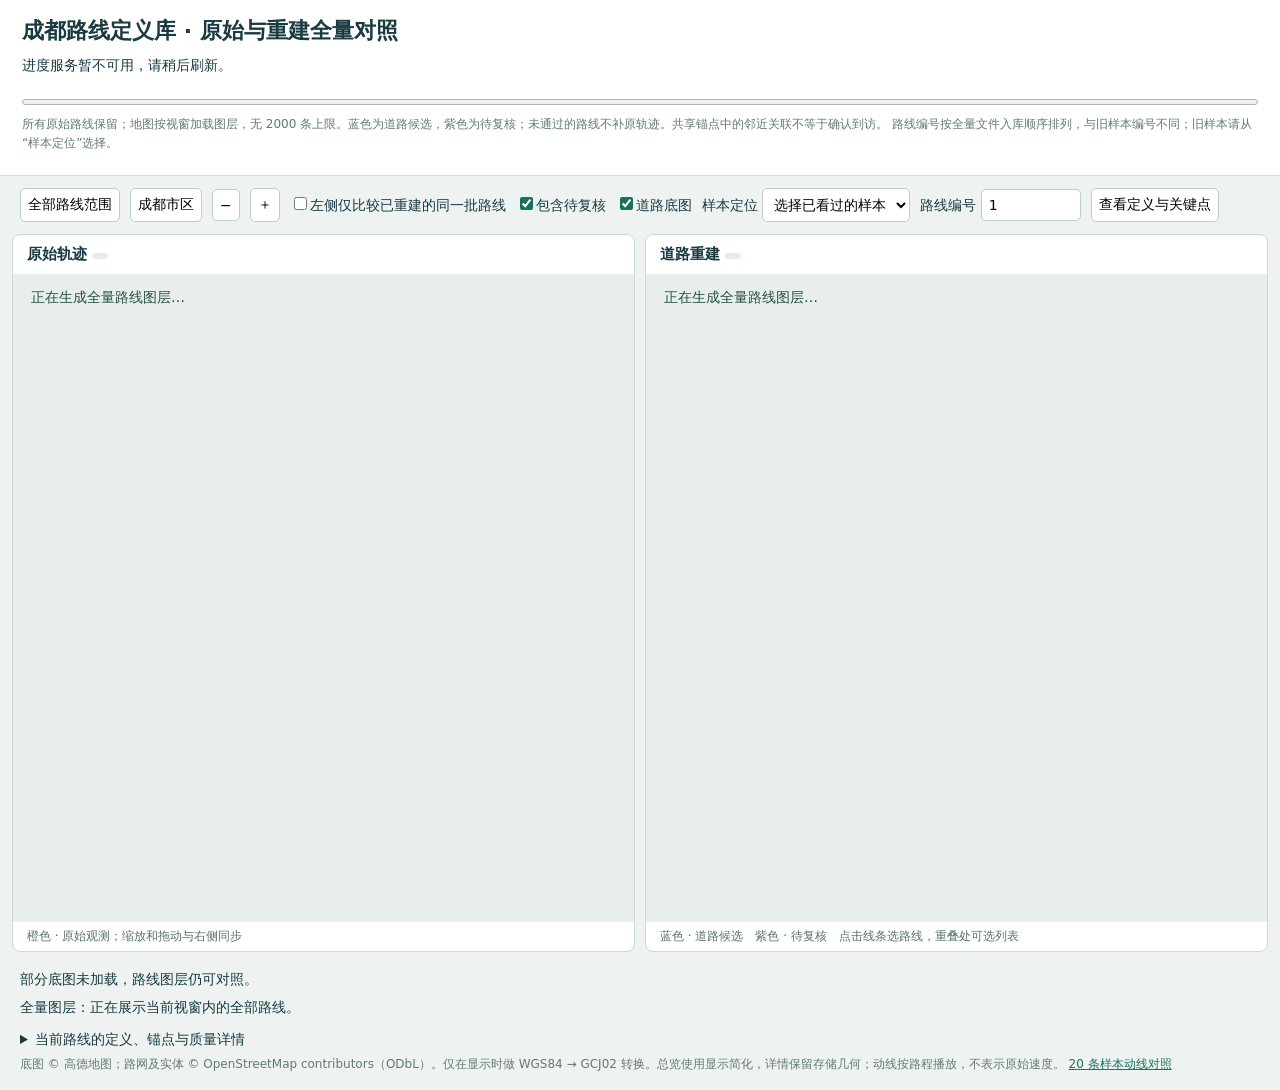
==== gpx_dedupe_project/route_semantics/city_view.html @ db8df90c "feat(route_semantics): 建立成都关键点库与按需重建流程 原因: 历史 GPS 轨迹需要提炼为可追溯的有序关键点定义，再在真实步行路网上生成可检查、可更新的几何。单纯保存轨迹或接收" ====
<!doctype html><html lang="zh-CN"><meta charset="utf-8"><meta name="viewport" content="width=device-width,initial-scale=1"><title>成都路线定义库 · 全量对照</title>
<style>
*{box-sizing:border-box}body{margin:0;font:14px system-ui,sans-serif;color:#183a40;background:#eef3f1}header{padding:16px 22px;background:white;border-bottom:1px solid #d6e1dd}h1{font-size:22px;margin:0 0 8px}p{margin:6px 0;line-height:1.6}.muted{color:#617976;font-size:12px}.toolbar{display:flex;gap:10px;flex-wrap:wrap;align-items:center;padding:12px 20px}button,select,input{font:inherit;padding:7px;border:1px solid #bbceca;border-radius:5px;background:white}button{cursor:pointer}input[type=number]{width:100px}input[type=checkbox]{accent-color:#18715b}.stats{display:flex;gap:18px;flex-wrap:wrap;margin-top:10px}.stat strong{font-size:19px;margin-left:7px}progress{width:100%;height:12px;margin-top:10px}.maps{display:grid;grid-template-columns:1fr 1fr;gap:10px;padding:0 12px}.pane{background:white;border:1px solid #cbdad5;border-radius:8px;overflow:hidden}.pane h2{margin:0;padding:10px 14px;font-size:15px}canvas{width:100%;height:72vh;min-height:470px;display:block;touch-action:none;cursor:grab}.notes{padding:10px 20px}#detail{max-height:220px;overflow:auto;font-size:12px;padding:12px;background:white;white-space:pre-wrap;overflow-wrap:anywhere}.badge{display:inline-block;padding:3px 8px;border-radius:20px;background:#e4eee9}a{color:#167360}.legend{font-size:12px;padding:6px 14px;color:#58726c}#motion{display:none;gap:8px;align-items:center}#seek{width:200px} @media(max-width:700px){.maps{grid-template-columns:1fr}canvas{height:60vh;min-height:360px}.stats{gap:8px}h1{font-size:19px}.toolbar{padding:10px}}
</style><header><h1>成都路线定义库 · 原始与重建全量对照</h1><p id="run">正在读取处理进度…</p><div class="stats" id="stats"></div><progress id="progress" max="1" value="0"></progress><p class="muted">所有原始路线保留；地图按视窗加载图层，无 2000 条上限。蓝色为道路候选，紫色为待复核；未通过的路线不补原轨迹。共享锚点中的邻近关联不等于确认到访。 路线编号按全量文件入库顺序排列，与旧样本编号不同；旧样本请从“样本定位”选择。</p></header>
<div class="toolbar"><button id="home">全部路线范围</button><button id="urban">成都市区</button><button id="out">−</button><button id="in">＋</button><label><input type="checkbox" id="matched">左侧仅比较已重建的同一批路线</label><label><input type="checkbox" id="review" checked>包含待复核</label><label><input type="checkbox" id="base" checked>道路底图</label><label>样本定位 <select id="sample"><option value="">选择已看过的样本</option></select></label><label>路线编号 <input type="number" id="route-id" min="1" value="1"></label><button id="open">查看定义与关键点</button><span id="motion"><button id="play">▶ 动线</button><input id="seek" type="range" min="0" max="1000" value="0"><span id="percent">0%</span></span></div>
<div class="maps"><section class="pane"><h2>原始轨迹 <span class="badge" id="original-count"></span></h2><canvas id="original" aria-label="原始成都路线全量地图"></canvas><div class="legend">橙色 · 原始观测；缩放和拖动与右侧同步</div></section><section class="pane"><h2>道路重建 <span class="badge" id="rebuilt-count"></span></h2><canvas id="rebuilt" aria-label="成都道路重建全量地图"></canvas><div class="legend">蓝色 · 道路候选　紫色 · 待复核　点击线条选路线，重叠处可选列表</div></section></div>
<div class="notes"><p id="tiles">图层正在准备…</p><p id="selection"></p><div id="pick-options" style="display:flex;gap:8px;flex-wrap:wrap"></div><p id="pois" class="muted"></p><div id="fingerprints" hidden><p>路线定义指纹：<code id="version-fingerprint" style="overflow-wrap:anywhere"></code></p><p>道路核心指纹：<code id="core-fingerprint" style="overflow-wrap:anywhere"></code></p><p class="muted">指纹仅供比较，未执行自动去重；道路语义未确认时保留为空。</p></div><details><summary>当前路线的定义、锚点与质量详情</summary><pre id="detail">输入路线编号查看。原始坐标、关键点和重建几何分开保存；道路图版本及提取版本可追溯。</pre></details><p class="muted">底图 © 高德地图；路网及实体 © OpenStreetMap contributors（ODbL）。仅在显示时做 WGS84 → GCJ02 转换。总览使用显示简化，详情保留存储几何；动线按路程播放，不表示原始速度。 <a href="/reconstruction.html" target="_blank">20 条样本动线对照</a></p></div>
<script src="/motion.js"></script><script>
const $=id=>document.getElementById(id),panes=[$('original'),$('rebuilt')],images=new Map();let z=11,cx=0,cy=0,epoch='0',rawEpoch='0',selected=null,playing=false,progress=0,last=null,raf=0,tileErrors=0,knownExtent=null,initialExtent=false;
function gcj([lon,lat]){if(lon<72.004||lon>137.8347||lat<.8293||lat>55.8271)return[lon,lat];let x=lon-105,y=lat-35,a=-100+2*x+3*y+.2*y*y+.1*x*y+.2*Math.sqrt(Math.abs(x)),b=300+x+2*y+.1*x*x+.1*x*y+.1*Math.sqrt(Math.abs(x));a+=(20*Math.sin(6*x*Math.PI)+20*Math.sin(2*x*Math.PI))*2/3+(20*Math.sin(y*Math.PI)+40*Math.sin(y*Math.PI/3))*2/3+(160*Math.sin(y*Math.PI/12)+320*Math.sin(y*Math.PI/30))*2/3;b+=(20*Math.sin(6*x*Math.PI)+20*Math.sin(2*x*Math.PI))*2/3+(20*Math.sin(x*Math.PI)+40*Math.sin(x*Math.PI/3))*2/3+(150*Math.sin(x*Math.PI/12)+300*Math.sin(x*Math.PI/30))*2/3;const r=lat*Math.PI/180,m=1-.00669342162296594323*Math.sin(r)**2;return[lon+b*180/(6378245/Math.sqrt(m)*Math.cos(r)*Math.PI),lat+a*180/((6378245*(1-.00669342162296594323))/(m*Math.sqrt(m))*Math.PI)];}
function world(p,level=z){const[lon,lat]=gcj(p),s=256*2**level;return[(lon+180)/360*s,(1-Math.asinh(Math.tan(lat*Math.PI/180))/Math.PI)/2*s];}
function home(full=true){z=11;[cx,cy]=world([104.065,30.67]);if(full&&knownExtent){const a=world([knownExtent[0],knownExtent[1]],18),b=world([knownExtent[2],knownExtent[3]],18),level=18+Math.floor(Math.log2(Math.min((panes[0].clientWidth-80)/Math.abs(b[0]-a[0]),(panes[0].clientHeight-80)/Math.abs(b[1]-a[1]))));z=Math.max(3,Math.min(18,level));cx=(a[0]+b[0])/2/2**(18-z);cy=(a[1]+b[1])/2/2**(18-z);}selected=null;playing=false;progress=0;pickSerial++;$('pick-options').replaceChildren();$('motion').style.display='none';$('selection').textContent='全量图层：正在展示当前视窗内的全部路线。';schedule();}
function schedule(){if(!raf)raf=requestAnimationFrame(draw);}
const tileQueue=[];let activeTiles=0;
function wantedTile(url){const q=new URL(url,location.origin).searchParams,level=Number(q.get('z')),x=Number(q.get('x')),y=Number(q.get('y'));if(selected||level!==z)return false;const w=Math.max(...panes.map(c=>c.clientWidth)),h=Math.max(...panes.map(c=>c.clientHeight));if(x<Math.floor((cx-w/2)/256)||x>Math.floor((cx+w/2)/256)||y<Math.floor((cy-h/2)/256)||y>Math.floor((cy+h/2)/256))return false;const matched=$('matched').checked,review=$('review').checked;if(q.get('matched')!==((q.get('layer')==='original'&&matched)?'1':'0')||q.get('review')!==((q.get('layer')==='original'&&!matched)||review?'1':'0'))return false;return q.get('v')===(q.get('layer')==='original'&&!matched?rawEpoch:epoch);}
function drainTiles(){tileQueue.sort((a,b)=>a.priority-b.priority);while(activeTiles<2&&tileQueue.length){const index=tileQueue.findIndex(t=>t.url.includes('layer=rebuilt')||![...images.values()].some(i=>i.tileLoading&&i.routeLayer==='original'));if(index<0)break;const task=tileQueue.splice(index,1)[0],image=task.image;if(!wantedTile(task.url)){image.queued=false;image.skipped=true;continue;}activeTiles++;image.tileLoading=true;image.routeLayer=task.url.includes('layer=rebuilt')?'rebuilt':'original';image.queued=false;image.skipped=false;image.onload=()=>{image.tileLoading=false;image.ready=true;activeTiles--;drainTiles();schedule();};image.onerror=()=>{image.tileLoading=false;image.failed=true;activeTiles--;tileErrors++;$('tiles').textContent='部分路线图层未加载，已保留其他结果；可重新切换范围重试。';drainTiles();schedule();};image.src=task.url;}}

function img(url){let image=images.get(url);if(!image){image=new Image();image.referrerPolicy='no-referrer';images.set(url,image);if(images.size>500)images.delete(images.keys().next().value);if(!url.startsWith('/tiles')){image.onload=schedule;image.onerror=()=>{tileErrors++;$('tiles').textContent='部分底图未加载，路线图层仍可对照。';};image.src=url;}}
 if(url.startsWith('/tiles')&&!image.tileLoading&&!image.queued&&!image.ready&&!image.failed){image.queued=true;const q=new URL(url,location.origin).searchParams;tileQueue.push({url,image,priority:(q.get('layer')==='original'?1e12:0)+(Number(q.get('x'))*256+128-cx)**2+(Number(q.get('y'))*256+128-cy)**2});drainTiles();}return image;}
function drawLine(ctx,parts,color,width,canvas){ctx.strokeStyle=color;ctx.lineWidth=width;ctx.lineJoin='round';for(const part of parts||[]){ctx.beginPath();part.forEach((p,i)=>{const[x,y]=world(p),a=x-cx+canvas.clientWidth/2,b=y-cy+canvas.clientHeight/2;i?ctx.lineTo(a,b):ctx.moveTo(a,b);});ctx.stroke();}}
function draw(){raf=0;const now=performance.now();if(playing){if(last!==null)progress=(progress+(now-last)/12000)%1;last=now;$('seek').value=progress*1000;$('percent').textContent=Math.round(progress*100)+'%';}
 for(const index of [1,0]){const c=panes[index],ctx=c.getContext('2d'),w=c.clientWidth,h=c.clientHeight,d=devicePixelRatio||1;c.width=Math.round(w*d);c.height=Math.round(h*d);ctx.setTransform(d,0,0,d,0,0);ctx.fillStyle='#e8eeea';ctx.fillRect(0,0,w,h);const left=cx-w/2,top=cy-h/2;let readyRouteTiles=0;
 for(let tx=Math.floor(left/256);tx<=Math.floor((left+w)/256);tx++)for(let ty=Math.floor(top/256);ty<=Math.floor((top+h)/256);ty++){if(ty<0||ty>=2**z)continue;const x=((tx%2**z)+2**z)%2**z,dx=tx*256-left,dy=ty*256-top;if($('base').checked){const b=img(`https://wprd0${1+(x+ty)%4}.is.autonavi.com/appmaptile?lang=zh_cn&size=1&style=7&x=${x}&y=${ty}&z=${z}&ltype=3`);if(b.complete&&b.naturalWidth)ctx.drawImage(b,dx,dy,256,256);}if(!selected&&rawEpoch!=='0'){const layer=index?'rebuilt':'original',v=index||$('matched').checked?epoch:rawEpoch,t=img(`/tiles?layer=${layer}&z=${z}&x=${x}&y=${ty}&matched=${layer==='original'&&$('matched').checked?1:0}&review=${(layer==='original'&&!$('matched').checked)||$('review').checked?1:0}&v=${v}`);if(t.complete&&t.naturalWidth){ctx.drawImage(t,dx,dy,256,256);readyRouteTiles++;}}}
 if(selected&&index===1&&!selected.rebuilt.length){ctx.fillStyle='#526b65';ctx.font='14px system-ui';ctx.fillText('尚无可用道路几何，具体原因见地图下方。',18,28);}if(!selected&&!readyRouteTiles){ctx.fillStyle='#264f46';ctx.font='14px system-ui';ctx.fillText('正在生成全量路线图层…',18,28);}if(selected){const parts=index?selected.rebuilt:selected.original,color=index?(selected.state==='review'?'#8948b5':'#1668c8'):'#e1663a';drawLine(ctx,parts,'white',7,c);drawLine(ctx,parts,color,4,c);if(playing||progress>0){const track=index?selected.motionRebuilt:selected.motionOriginal,state=RouteMotion.at(track,progress);if(state){drawLine(ctx,[RouteMotion.tail(track,state)],'white',9,c);drawLine(ctx,[RouteMotion.tail(track,state)],color,6,c);const[x,y]=world(state.point, z),sx=x-cx+w/2,sy=y-cy+h/2;ctx.fillStyle=color;ctx.strokeStyle='white';ctx.lineWidth=3;ctx.beginPath();ctx.arc(sx,sy,7,0,Math.PI*2);ctx.fill();ctx.stroke();}}for(const part of selected.original){for(const[p,label]of [[part[0],'S'],[part.at(-1),'T']]){const[x,y]=world(p),sx=x-cx+w/2,sy=y-cy+h/2;ctx.fillStyle=label==='S'?'#277757':'#303d47';ctx.strokeStyle='white';ctx.lineWidth=2;ctx.beginPath();ctx.arc(sx,sy,11,0,Math.PI*2);ctx.fill();ctx.stroke();ctx.fillStyle='white';ctx.font='bold 11px system-ui';ctx.textAlign='center';ctx.fillText(label,sx,sy+4);}}const controls=selected.controls||[];ctx.font='bold 11px system-ui';for(const control of controls){const[x,y]=world([control.lon,control.lat]);ctx.fillStyle='#7953a5';ctx.beginPath();ctx.arc(x-cx+w/2,y-cy+h/2,4,0,Math.PI*2);ctx.fill();}} }
 if(playing)schedule();}
function zoom(amount,x,y,c){const next=Math.max(3,Math.min(18,z+amount));if(next===z)return;const factor=2**(next-z),dx=(x??c.clientWidth/2)-c.clientWidth/2,dy=(y??c.clientHeight/2)-c.clientHeight/2;cx=(cx+dx)*factor-dx;cy=(cy+dy)*factor-dy;z=next;schedule();}
let pickSerial=0;
async function pickRoute(x,y,c){if(selected)return;const serial=++pickSerial;$('selection').textContent='正在查找点击位置的重建路线…';$('pick-options').replaceChildren();try{const response=await fetch(`/pick?x=${cx+x-c.clientWidth/2}&y=${cy+y-c.clientHeight/2}&z=${z}&review=${$('review').checked?1:0}`);if(!response.ok)throw Error('路线选择暂不可用，请稍后重试');const result=await response.json();if(serial!==pickSerial||selected)return;if(!result.routes.length){$('selection').textContent='这里没有找到重建路线，请靠近蓝色或紫色线点击，或放大后选择。';return;}if(result.routes.length===1){$('route-id').value=result.routes[0].id;$('open').click();return;}$('selection').textContent=`此处有 ${result.total_matches} 条路线重叠，请选择${result.total_matches>12?'（显示最近 12 条，可放大缩小范围）':''}：`;for(const route of result.routes){const button=document.createElement('button');button.textContent=`路线 ${route.id} · ${(route.distance_m/1000).toFixed(1)} km · ${route.state==='review'?'待复核':'道路候选'}`;button.onclick=()=>{$('route-id').value=route.id;$('open').click();};$('pick-options').append(button);}}catch(e){if(serial===pickSerial)$('selection').textContent=e.message;}}
for(const c of panes){let drag=null;c.onpointerdown=e=>{drag=[e.clientX,e.clientY,cx,cy,false];c.setPointerCapture(e.pointerId);};c.onpointermove=e=>{if(drag){const dx=e.clientX-drag[0],dy=e.clientY-drag[1];if(Math.hypot(dx,dy)>5)drag[4]=true;if(drag[4]){cx=drag[2]-dx;cy=drag[3]-dy;schedule();}}};c.onpointerup=e=>{const click=drag&&!drag[4];drag=null;if(click&&c===panes[1]){const r=c.getBoundingClientRect();pickRoute(e.clientX-r.left,e.clientY-r.top,c);}};c.onpointercancel=()=>drag=null;c.addEventListener('wheel',e=>{e.preventDefault();const r=c.getBoundingClientRect();zoom(e.deltaY<0?1:-1,e.clientX-r.left,e.clientY-r.top,c);},{passive:false});new ResizeObserver(schedule).observe(c);}
$('home').onclick=()=>home(true);$('urban').onclick=()=>home(false);$('in').onclick=()=>zoom(1,null,null,panes[0]);$('out').onclick=()=>zoom(-1,null,null,panes[0]);for(const id of ['matched','review','base'])$(id).onchange=schedule;
$('sample').onchange=()=>{if($('sample').value){$('route-id').value=$('sample').value;$('open').click();}};
$('open').onclick=async()=>{try{const response=await fetch('/route?id='+encodeURIComponent($('route-id').value));if(!response.ok)throw Error('未找到这条路线');const record=await response.json();if(!record.original?.some(part=>part.length>=2))throw Error('此记录没有可绘制的原始轨迹，当前视图保持不变。');selected=record;pickSerial++;$('pick-options').replaceChildren();playing=false;progress=0;last=null;const flat=selected.original.flat(),coordinates=flat.map(p=>world(p,18)),minX=coordinates.reduce((n,p)=>Math.min(n,p[0]),Infinity),maxX=coordinates.reduce((n,p)=>Math.max(n,p[0]),-Infinity),minY=coordinates.reduce((n,p)=>Math.min(n,p[1]),Infinity),maxY=coordinates.reduce((n,p)=>Math.max(n,p[1]),-Infinity);z=Math.max(3,Math.min(18,18+Math.floor(Math.log2(Math.min((panes[0].clientWidth-80)/Math.max(1,maxX-minX),(panes[0].clientHeight-80)/Math.max(1,maxY-minY))))));cx=(minX+maxX)/2/2**(18-z);cy=(minY+maxY)/2/2**(18-z);const identity=p=>p;selected.motionOriginal=RouteMotion.build((selected.original.length===1?selected.original[0]:[]).map(coordinate=>({coordinate})),identity);selected.motionRebuilt=RouteMotion.build((selected.rebuilt.length===1?selected.rebuilt[0]:[]).map(coordinate=>({coordinate})),identity);$('motion').style.display=selected.original.length===1?'inline-flex':'none';$('selection').textContent=`路线 ${selected.id} · ${({candidate:'道路候选',review:'待复核',failed:'未通过',queued:'待处理',running:'处理中',retryable:'等待重试',resource_limited:'资源限额内未完成'})[selected.state]||selected.state} · ${selected.controls.length} 个有序关键点。当前仅聚焦这一条；点击“全部路线范围”回到全量。`;$('fingerprints').hidden=false;$('version-fingerprint').textContent=selected.definition?.version_fingerprint||'待处理后生成';$('core-fingerprint').textContent=selected.state==='candidate'?(selected.definition?.core_fingerprint||'暂无可靠道路证据'):'道路语义尚未确认';$('pois').textContent='邻近实体（未确认到访）：'+((selected.nearby_entities||[]).map(e=>e.name).join('、')||'暂无具名实体关联');if(selected.state==='failed')$('selection').textContent+=' 原因：'+(selected.definition?.products||[]).slice(0,3).map(p=>p.diagnosis?.message||p.connection_error||'需进一步核查').join('；');$('detail').textContent=JSON.stringify({state:selected.state,controls:selected.controls,definition:selected.definition},null,2);schedule();}catch(e){$('selection').textContent=e.message;}};
$('play').onclick=()=>{playing=!playing;last=null;$('play').textContent=playing?'Ⅱ 暂停':'▶ 动线';schedule();};$('seek').oninput=()=>{playing=false;progress=Number($('seek').value)/1000;$('percent').textContent=Math.round(progress*100)+'%';schedule();};
async function status(){try{const r=await fetch('/status'),s=await r.json(),c=s.states,done=(c.candidate||0)+(c.review||0)+(c.failed||0)+(c.invalid||0)+((c.retryable||0)+(c.resource_limited||0));if($('sample').options.length===1)for(const row of s.samples||[]){const option=document.createElement('option');option.value=row.route_id;option.textContent='样本 '+row.sample_id.slice(-2)+' → 路线 '+row.route_id;$('sample').append(option);}knownExtent=s.extent;if(!initialExtent&&knownExtent?.every(Number.isFinite)){initialExtent=true;home(true);}epoch=[Math.floor(done/1000),s.run?.state==='finished'?'final':'run',(s.run?.graph_version||'').slice(-10),s.run?.algorithm||'unknown',s.run?.started||s.run?.finished||0].join('-');rawEpoch=String(s.total)+'-'+(s.sources?.[0]?.id||'').slice(0,10);$('progress').value=s.total?done/s.total:0;$('stats').replaceChildren();for(const[label,n]of [['原始记录',s.total],['道路候选',c.candidate||0],['待复核',c.review||0],['失败/需处理',(c.failed||0)+((c.retryable||0)+(c.resource_limited||0))+(c.invalid||0)],['未完成',(c.queued||0)+(c.running||0)],['锚点',s.anchor_count]]){const span=document.createElement('span');span.className='stat';span.textContent=label+' ';const strong=document.createElement('strong');strong.textContent=n;span.append(strong);$('stats').append(span);}$('run').textContent=s.run?.state==='finished'?'本轮全量处理已结束；结果与失败记录均已保存。':s.run?.state==='finalizing'?'路线处理已结束，正在核验源文件与归档定义版本。':s.run?.state==='waiting_engine'?'路由服务暂不可用，进度已保存，等待恢复。':s.run?.state==='running'?'正在分批重建，完成结果会持续更新。':s.run?.state==='interrupted'?'计算任务已暂停，已完成结果保留，可断点继续。':'原始路线已入库，等待重建任务启动。';if(s.coverage)$('run').textContent+=` 其中 ${s.coverage.outside_bbox_count} 条观测范围超出当前路网外框，需要补充路网覆盖或核查观测。`;$('original-count').textContent=$('matched').checked?'相同路线集合':s.total+' 条原始记录';$('rebuilt-count').textContent=(c.candidate||0)+($('review').checked?(c.review||0):0)+' 条候选';if(!tileErrors)$('tiles').textContent='全量图层按视窗生成并缓存；深色表示更多轨迹重叠。处理中的重建图层约每 1000 条更新一次。';schedule();}catch(e){$('run').textContent='进度服务暂不可用，请稍后刷新。';}}
home();status();setInterval(status,10000);
</script></html>
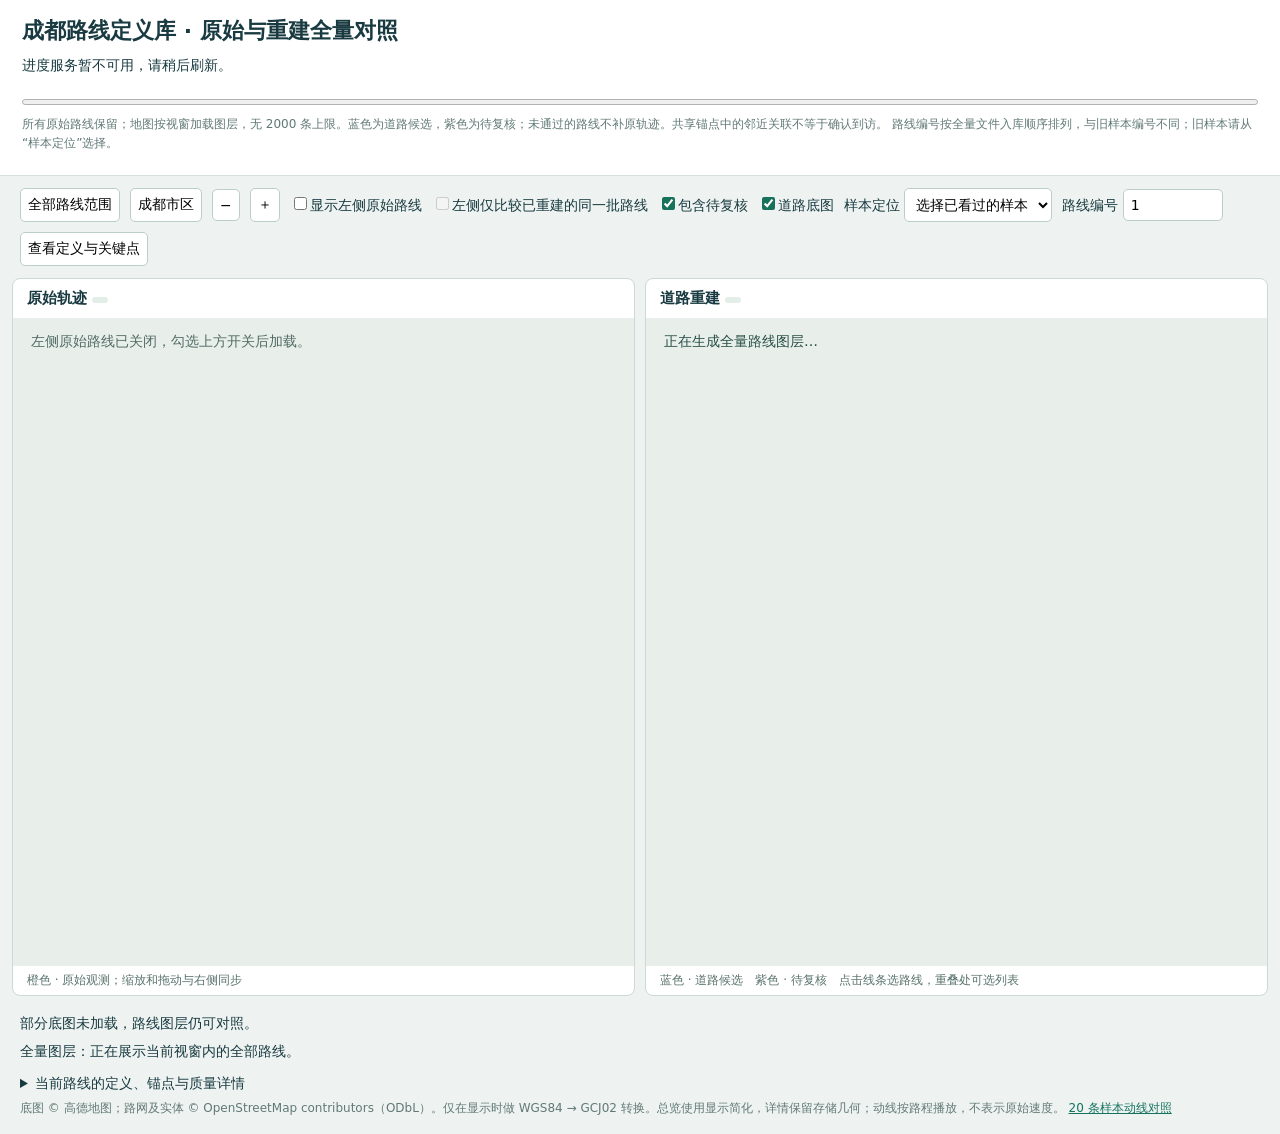
==== commit 01284e05: "perf(maps): 默认关闭成都全量对照页左侧原始路线加载 原因: 成都原始轨迹全量图层加载较慢，用户主要查看右侧重建路线时仍会产生左侧图层请求及绘制开销。需要提供按需开启的原始路线开关，使首次进" ====
--- a/gpx_dedupe_project/route_semantics/city_view.html
+++ b/gpx_dedupe_project/route_semantics/city_view.html
@@ -2,7 +2,7 @@
 <style>
 *{box-sizing:border-box}body{margin:0;font:14px system-ui,sans-serif;color:#183a40;background:#eef3f1}header{padding:16px 22px;background:white;border-bottom:1px solid #d6e1dd}h1{font-size:22px;margin:0 0 8px}p{margin:6px 0;line-height:1.6}.muted{color:#617976;font-size:12px}.toolbar{display:flex;gap:10px;flex-wrap:wrap;align-items:center;padding:12px 20px}button,select,input{font:inherit;padding:7px;border:1px solid #bbceca;border-radius:5px;background:white}button{cursor:pointer}input[type=number]{width:100px}input[type=checkbox]{accent-color:#18715b}.stats{display:flex;gap:18px;flex-wrap:wrap;margin-top:10px}.stat strong{font-size:19px;margin-left:7px}progress{width:100%;height:12px;margin-top:10px}.maps{display:grid;grid-template-columns:1fr 1fr;gap:10px;padding:0 12px}.pane{background:white;border:1px solid #cbdad5;border-radius:8px;overflow:hidden}.pane h2{margin:0;padding:10px 14px;font-size:15px}canvas{width:100%;height:72vh;min-height:470px;display:block;touch-action:none;cursor:grab}.notes{padding:10px 20px}#detail{max-height:220px;overflow:auto;font-size:12px;padding:12px;background:white;white-space:pre-wrap;overflow-wrap:anywhere}.badge{display:inline-block;padding:3px 8px;border-radius:20px;background:#e4eee9}a{color:#167360}.legend{font-size:12px;padding:6px 14px;color:#58726c}#motion{display:none;gap:8px;align-items:center}#seek{width:200px} @media(max-width:700px){.maps{grid-template-columns:1fr}canvas{height:60vh;min-height:360px}.stats{gap:8px}h1{font-size:19px}.toolbar{padding:10px}}
 </style><header><h1>成都路线定义库 · 原始与重建全量对照</h1><p id="run">正在读取处理进度…</p><div class="stats" id="stats"></div><progress id="progress" max="1" value="0"></progress><p class="muted">所有原始路线保留；地图按视窗加载图层，无 2000 条上限。蓝色为道路候选，紫色为待复核；未通过的路线不补原轨迹。共享锚点中的邻近关联不等于确认到访。 路线编号按全量文件入库顺序排列，与旧样本编号不同；旧样本请从“样本定位”选择。</p></header>
-<div class="toolbar"><button id="home">全部路线范围</button><button id="urban">成都市区</button><button id="out">−</button><button id="in">＋</button><label><input type="checkbox" id="matched">左侧仅比较已重建的同一批路线</label><label><input type="checkbox" id="review" checked>包含待复核</label><label><input type="checkbox" id="base" checked>道路底图</label><label>样本定位 <select id="sample"><option value="">选择已看过的样本</option></select></label><label>路线编号 <input type="number" id="route-id" min="1" value="1"></label><button id="open">查看定义与关键点</button><span id="motion"><button id="play">▶ 动线</button><input id="seek" type="range" min="0" max="1000" value="0"><span id="percent">0%</span></span></div>
+<div class="toolbar"><button id="home">全部路线范围</button><button id="urban">成都市区</button><button id="out">−</button><button id="in">＋</button><label><input type="checkbox" id="show-original">显示左侧原始路线</label><label><input type="checkbox" id="matched" disabled>左侧仅比较已重建的同一批路线</label><label><input type="checkbox" id="review" checked>包含待复核</label><label><input type="checkbox" id="base" checked>道路底图</label><label>样本定位 <select id="sample"><option value="">选择已看过的样本</option></select></label><label>路线编号 <input type="number" id="route-id" min="1" value="1"></label><button id="open">查看定义与关键点</button><span id="motion"><button id="play">▶ 动线</button><input id="seek" type="range" min="0" max="1000" value="0"><span id="percent">0%</span></span></div>
 <div class="maps"><section class="pane"><h2>原始轨迹 <span class="badge" id="original-count"></span></h2><canvas id="original" aria-label="原始成都路线全量地图"></canvas><div class="legend">橙色 · 原始观测；缩放和拖动与右侧同步</div></section><section class="pane"><h2>道路重建 <span class="badge" id="rebuilt-count"></span></h2><canvas id="rebuilt" aria-label="成都道路重建全量地图"></canvas><div class="legend">蓝色 · 道路候选　紫色 · 待复核　点击线条选路线，重叠处可选列表</div></section></div>
 <div class="notes"><p id="tiles">图层正在准备…</p><p id="selection"></p><div id="pick-options" style="display:flex;gap:8px;flex-wrap:wrap"></div><p id="pois" class="muted"></p><div id="fingerprints" hidden><p>路线定义指纹：<code id="version-fingerprint" style="overflow-wrap:anywhere"></code></p><p>道路核心指纹：<code id="core-fingerprint" style="overflow-wrap:anywhere"></code></p><p class="muted">指纹仅供比较，未执行自动去重；道路语义未确认时保留为空。</p></div><details><summary>当前路线的定义、锚点与质量详情</summary><pre id="detail">输入路线编号查看。原始坐标、关键点和重建几何分开保存；道路图版本及提取版本可追溯。</pre></details><p class="muted">底图 © 高德地图；路网及实体 © OpenStreetMap contributors（ODbL）。仅在显示时做 WGS84 → GCJ02 转换。总览使用显示简化，详情保留存储几何；动线按路程播放，不表示原始速度。 <a href="/reconstruction.html" target="_blank">20 条样本动线对照</a></p></div>
 <script src="/motion.js"></script><script>
@@ -12,14 +12,14 @@
 function home(full=true){z=11;[cx,cy]=world([104.065,30.67]);if(full&&knownExtent){const a=world([knownExtent[0],knownExtent[1]],18),b=world([knownExtent[2],knownExtent[3]],18),level=18+Math.floor(Math.log2(Math.min((panes[0].clientWidth-80)/Math.abs(b[0]-a[0]),(panes[0].clientHeight-80)/Math.abs(b[1]-a[1]))));z=Math.max(3,Math.min(18,level));cx=(a[0]+b[0])/2/2**(18-z);cy=(a[1]+b[1])/2/2**(18-z);}selected=null;playing=false;progress=0;pickSerial++;$('pick-options').replaceChildren();$('motion').style.display='none';$('selection').textContent='全量图层：正在展示当前视窗内的全部路线。';schedule();}
 function schedule(){if(!raf)raf=requestAnimationFrame(draw);}
 const tileQueue=[];let activeTiles=0;
-function wantedTile(url){const q=new URL(url,location.origin).searchParams,level=Number(q.get('z')),x=Number(q.get('x')),y=Number(q.get('y'));if(selected||level!==z)return false;const w=Math.max(...panes.map(c=>c.clientWidth)),h=Math.max(...panes.map(c=>c.clientHeight));if(x<Math.floor((cx-w/2)/256)||x>Math.floor((cx+w/2)/256)||y<Math.floor((cy-h/2)/256)||y>Math.floor((cy+h/2)/256))return false;const matched=$('matched').checked,review=$('review').checked;if(q.get('matched')!==((q.get('layer')==='original'&&matched)?'1':'0')||q.get('review')!==((q.get('layer')==='original'&&!matched)||review?'1':'0'))return false;return q.get('v')===(q.get('layer')==='original'&&!matched?rawEpoch:epoch);}
+function wantedTile(url){const q=new URL(url,location.origin).searchParams,level=Number(q.get('z')),x=Number(q.get('x')),y=Number(q.get('y'));if(selected||level!==z||(q.get('layer')==='original'&&!$('show-original').checked))return false;const w=Math.max(...panes.map(c=>c.clientWidth)),h=Math.max(...panes.map(c=>c.clientHeight));if(x<Math.floor((cx-w/2)/256)||x>Math.floor((cx+w/2)/256)||y<Math.floor((cy-h/2)/256)||y>Math.floor((cy+h/2)/256))return false;const matched=$('matched').checked,review=$('review').checked;if(q.get('matched')!==((q.get('layer')==='original'&&matched)?'1':'0')||q.get('review')!==((q.get('layer')==='original'&&!matched)||review?'1':'0'))return false;return q.get('v')===(q.get('layer')==='original'&&!matched?rawEpoch:epoch);}
 function drainTiles(){tileQueue.sort((a,b)=>a.priority-b.priority);while(activeTiles<2&&tileQueue.length){const index=tileQueue.findIndex(t=>t.url.includes('layer=rebuilt')||![...images.values()].some(i=>i.tileLoading&&i.routeLayer==='original'));if(index<0)break;const task=tileQueue.splice(index,1)[0],image=task.image;if(!wantedTile(task.url)){image.queued=false;image.skipped=true;continue;}activeTiles++;image.tileLoading=true;image.routeLayer=task.url.includes('layer=rebuilt')?'rebuilt':'original';image.queued=false;image.skipped=false;image.onload=()=>{image.tileLoading=false;image.ready=true;activeTiles--;drainTiles();schedule();};image.onerror=()=>{image.tileLoading=false;image.failed=true;activeTiles--;tileErrors++;$('tiles').textContent='部分路线图层未加载，已保留其他结果；可重新切换范围重试。';drainTiles();schedule();};image.src=task.url;}}
 
 function img(url){let image=images.get(url);if(!image){image=new Image();image.referrerPolicy='no-referrer';images.set(url,image);if(images.size>500)images.delete(images.keys().next().value);if(!url.startsWith('/tiles')){image.onload=schedule;image.onerror=()=>{tileErrors++;$('tiles').textContent='部分底图未加载，路线图层仍可对照。';};image.src=url;}}
  if(url.startsWith('/tiles')&&!image.tileLoading&&!image.queued&&!image.ready&&!image.failed){image.queued=true;const q=new URL(url,location.origin).searchParams;tileQueue.push({url,image,priority:(q.get('layer')==='original'?1e12:0)+(Number(q.get('x'))*256+128-cx)**2+(Number(q.get('y'))*256+128-cy)**2});drainTiles();}return image;}
 function drawLine(ctx,parts,color,width,canvas){ctx.strokeStyle=color;ctx.lineWidth=width;ctx.lineJoin='round';for(const part of parts||[]){ctx.beginPath();part.forEach((p,i)=>{const[x,y]=world(p),a=x-cx+canvas.clientWidth/2,b=y-cy+canvas.clientHeight/2;i?ctx.lineTo(a,b):ctx.moveTo(a,b);});ctx.stroke();}}
 function draw(){raf=0;const now=performance.now();if(playing){if(last!==null)progress=(progress+(now-last)/12000)%1;last=now;$('seek').value=progress*1000;$('percent').textContent=Math.round(progress*100)+'%';}
- for(const index of [1,0]){const c=panes[index],ctx=c.getContext('2d'),w=c.clientWidth,h=c.clientHeight,d=devicePixelRatio||1;c.width=Math.round(w*d);c.height=Math.round(h*d);ctx.setTransform(d,0,0,d,0,0);ctx.fillStyle='#e8eeea';ctx.fillRect(0,0,w,h);const left=cx-w/2,top=cy-h/2;let readyRouteTiles=0;
+ for(const index of [1,0]){const c=panes[index],ctx=c.getContext('2d'),w=c.clientWidth,h=c.clientHeight,d=devicePixelRatio||1;c.width=Math.round(w*d);c.height=Math.round(h*d);ctx.setTransform(d,0,0,d,0,0);ctx.fillStyle='#e8eeea';ctx.fillRect(0,0,w,h);if(index===0&&!$('show-original').checked){ctx.fillStyle='#526b65';ctx.font='14px system-ui';ctx.fillText('左侧原始路线已关闭，勾选上方开关后加载。',18,28);continue;}const left=cx-w/2,top=cy-h/2;let readyRouteTiles=0;
  for(let tx=Math.floor(left/256);tx<=Math.floor((left+w)/256);tx++)for(let ty=Math.floor(top/256);ty<=Math.floor((top+h)/256);ty++){if(ty<0||ty>=2**z)continue;const x=((tx%2**z)+2**z)%2**z,dx=tx*256-left,dy=ty*256-top;if($('base').checked){const b=img(`https://wprd0${1+(x+ty)%4}.is.autonavi.com/appmaptile?lang=zh_cn&size=1&style=7&x=${x}&y=${ty}&z=${z}&ltype=3`);if(b.complete&&b.naturalWidth)ctx.drawImage(b,dx,dy,256,256);}if(!selected&&rawEpoch!=='0'){const layer=index?'rebuilt':'original',v=index||$('matched').checked?epoch:rawEpoch,t=img(`/tiles?layer=${layer}&z=${z}&x=${x}&y=${ty}&matched=${layer==='original'&&$('matched').checked?1:0}&review=${(layer==='original'&&!$('matched').checked)||$('review').checked?1:0}&v=${v}`);if(t.complete&&t.naturalWidth){ctx.drawImage(t,dx,dy,256,256);readyRouteTiles++;}}}
  if(selected&&index===1&&!selected.rebuilt.length){ctx.fillStyle='#526b65';ctx.font='14px system-ui';ctx.fillText('尚无可用道路几何，具体原因见地图下方。',18,28);}if(!selected&&!readyRouteTiles){ctx.fillStyle='#264f46';ctx.font='14px system-ui';ctx.fillText('正在生成全量路线图层…',18,28);}if(selected){const parts=index?selected.rebuilt:selected.original,color=index?(selected.state==='review'?'#8948b5':'#1668c8'):'#e1663a';drawLine(ctx,parts,'white',7,c);drawLine(ctx,parts,color,4,c);if(playing||progress>0){const track=index?selected.motionRebuilt:selected.motionOriginal,state=RouteMotion.at(track,progress);if(state){drawLine(ctx,[RouteMotion.tail(track,state)],'white',9,c);drawLine(ctx,[RouteMotion.tail(track,state)],color,6,c);const[x,y]=world(state.point, z),sx=x-cx+w/2,sy=y-cy+h/2;ctx.fillStyle=color;ctx.strokeStyle='white';ctx.lineWidth=3;ctx.beginPath();ctx.arc(sx,sy,7,0,Math.PI*2);ctx.fill();ctx.stroke();}}for(const part of selected.original){for(const[p,label]of [[part[0],'S'],[part.at(-1),'T']]){const[x,y]=world(p),sx=x-cx+w/2,sy=y-cy+h/2;ctx.fillStyle=label==='S'?'#277757':'#303d47';ctx.strokeStyle='white';ctx.lineWidth=2;ctx.beginPath();ctx.arc(sx,sy,11,0,Math.PI*2);ctx.fill();ctx.stroke();ctx.fillStyle='white';ctx.font='bold 11px system-ui';ctx.textAlign='center';ctx.fillText(label,sx,sy+4);}}const controls=selected.controls||[];ctx.font='bold 11px system-ui';for(const control of controls){const[x,y]=world([control.lon,control.lat]);ctx.fillStyle='#7953a5';ctx.beginPath();ctx.arc(x-cx+w/2,y-cy+h/2,4,0,Math.PI*2);ctx.fill();}} }
  if(playing)schedule();}
@@ -28,6 +28,7 @@
 async function pickRoute(x,y,c){if(selected)return;const serial=++pickSerial;$('selection').textContent='正在查找点击位置的重建路线…';$('pick-options').replaceChildren();try{const response=await fetch(`/pick?x=${cx+x-c.clientWidth/2}&y=${cy+y-c.clientHeight/2}&z=${z}&review=${$('review').checked?1:0}`);if(!response.ok)throw Error('路线选择暂不可用，请稍后重试');const result=await response.json();if(serial!==pickSerial||selected)return;if(!result.routes.length){$('selection').textContent='这里没有找到重建路线，请靠近蓝色或紫色线点击，或放大后选择。';return;}if(result.routes.length===1){$('route-id').value=result.routes[0].id;$('open').click();return;}$('selection').textContent=`此处有 ${result.total_matches} 条路线重叠，请选择${result.total_matches>12?'（显示最近 12 条，可放大缩小范围）':''}：`;for(const route of result.routes){const button=document.createElement('button');button.textContent=`路线 ${route.id} · ${(route.distance_m/1000).toFixed(1)} km · ${route.state==='review'?'待复核':'道路候选'}`;button.onclick=()=>{$('route-id').value=route.id;$('open').click();};$('pick-options').append(button);}}catch(e){if(serial===pickSerial)$('selection').textContent=e.message;}}
 for(const c of panes){let drag=null;c.onpointerdown=e=>{drag=[e.clientX,e.clientY,cx,cy,false];c.setPointerCapture(e.pointerId);};c.onpointermove=e=>{if(drag){const dx=e.clientX-drag[0],dy=e.clientY-drag[1];if(Math.hypot(dx,dy)>5)drag[4]=true;if(drag[4]){cx=drag[2]-dx;cy=drag[3]-dy;schedule();}}};c.onpointerup=e=>{const click=drag&&!drag[4];drag=null;if(click&&c===panes[1]){const r=c.getBoundingClientRect();pickRoute(e.clientX-r.left,e.clientY-r.top,c);}};c.onpointercancel=()=>drag=null;c.addEventListener('wheel',e=>{e.preventDefault();const r=c.getBoundingClientRect();zoom(e.deltaY<0?1:-1,e.clientX-r.left,e.clientY-r.top,c);},{passive:false});new ResizeObserver(schedule).observe(c);}
 $('home').onclick=()=>home(true);$('urban').onclick=()=>home(false);$('in').onclick=()=>zoom(1,null,null,panes[0]);$('out').onclick=()=>zoom(-1,null,null,panes[0]);for(const id of ['matched','review','base'])$(id).onchange=schedule;
+$('show-original').onchange=()=>{$('matched').disabled=!$('show-original').checked;drainTiles();schedule();};
 $('sample').onchange=()=>{if($('sample').value){$('route-id').value=$('sample').value;$('open').click();}};
 $('open').onclick=async()=>{try{const response=await fetch('/route?id='+encodeURIComponent($('route-id').value));if(!response.ok)throw Error('未找到这条路线');const record=await response.json();if(!record.original?.some(part=>part.length>=2))throw Error('此记录没有可绘制的原始轨迹，当前视图保持不变。');selected=record;pickSerial++;$('pick-options').replaceChildren();playing=false;progress=0;last=null;const flat=selected.original.flat(),coordinates=flat.map(p=>world(p,18)),minX=coordinates.reduce((n,p)=>Math.min(n,p[0]),Infinity),maxX=coordinates.reduce((n,p)=>Math.max(n,p[0]),-Infinity),minY=coordinates.reduce((n,p)=>Math.min(n,p[1]),Infinity),maxY=coordinates.reduce((n,p)=>Math.max(n,p[1]),-Infinity);z=Math.max(3,Math.min(18,18+Math.floor(Math.log2(Math.min((panes[0].clientWidth-80)/Math.max(1,maxX-minX),(panes[0].clientHeight-80)/Math.max(1,maxY-minY))))));cx=(minX+maxX)/2/2**(18-z);cy=(minY+maxY)/2/2**(18-z);const identity=p=>p;selected.motionOriginal=RouteMotion.build((selected.original.length===1?selected.original[0]:[]).map(coordinate=>({coordinate})),identity);selected.motionRebuilt=RouteMotion.build((selected.rebuilt.length===1?selected.rebuilt[0]:[]).map(coordinate=>({coordinate})),identity);$('motion').style.display=selected.original.length===1?'inline-flex':'none';$('selection').textContent=`路线 ${selected.id} · ${({candidate:'道路候选',review:'待复核',failed:'未通过',queued:'待处理',running:'处理中',retryable:'等待重试',resource_limited:'资源限额内未完成'})[selected.state]||selected.state} · ${selected.controls.length} 个有序关键点。当前仅聚焦这一条；点击“全部路线范围”回到全量。`;$('fingerprints').hidden=false;$('version-fingerprint').textContent=selected.definition?.version_fingerprint||'待处理后生成';$('core-fingerprint').textContent=selected.state==='candidate'?(selected.definition?.core_fingerprint||'暂无可靠道路证据'):'道路语义尚未确认';$('pois').textContent='邻近实体（未确认到访）：'+((selected.nearby_entities||[]).map(e=>e.name).join('、')||'暂无具名实体关联');if(selected.state==='failed')$('selection').textContent+=' 原因：'+(selected.definition?.products||[]).slice(0,3).map(p=>p.diagnosis?.message||p.connection_error||'需进一步核查').join('；');$('detail').textContent=JSON.stringify({state:selected.state,controls:selected.controls,definition:selected.definition},null,2);schedule();}catch(e){$('selection').textContent=e.message;}};
 $('play').onclick=()=>{playing=!playing;last=null;$('play').textContent=playing?'Ⅱ 暂停':'▶ 动线';schedule();};$('seek').oninput=()=>{playing=false;progress=Number($('seek').value)/1000;$('percent').textContent=Math.round(progress*100)+'%';schedule();};
